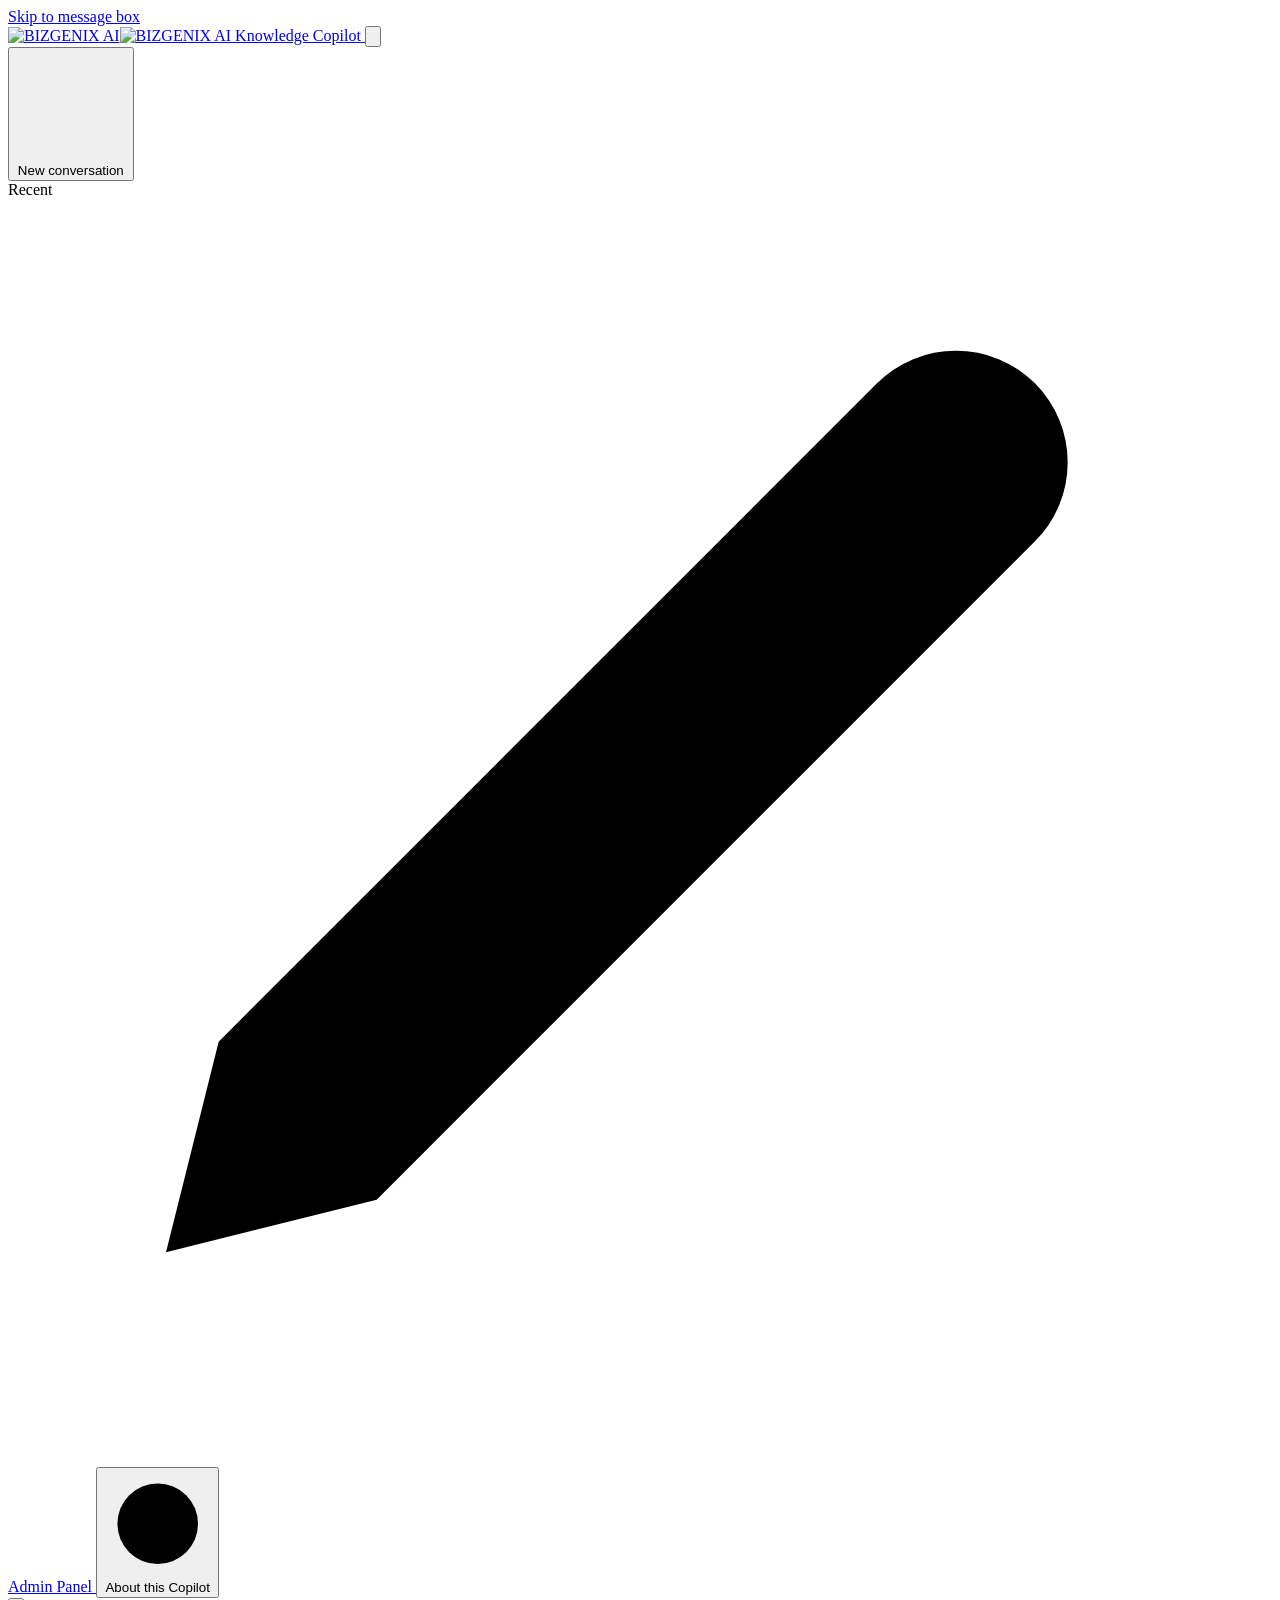
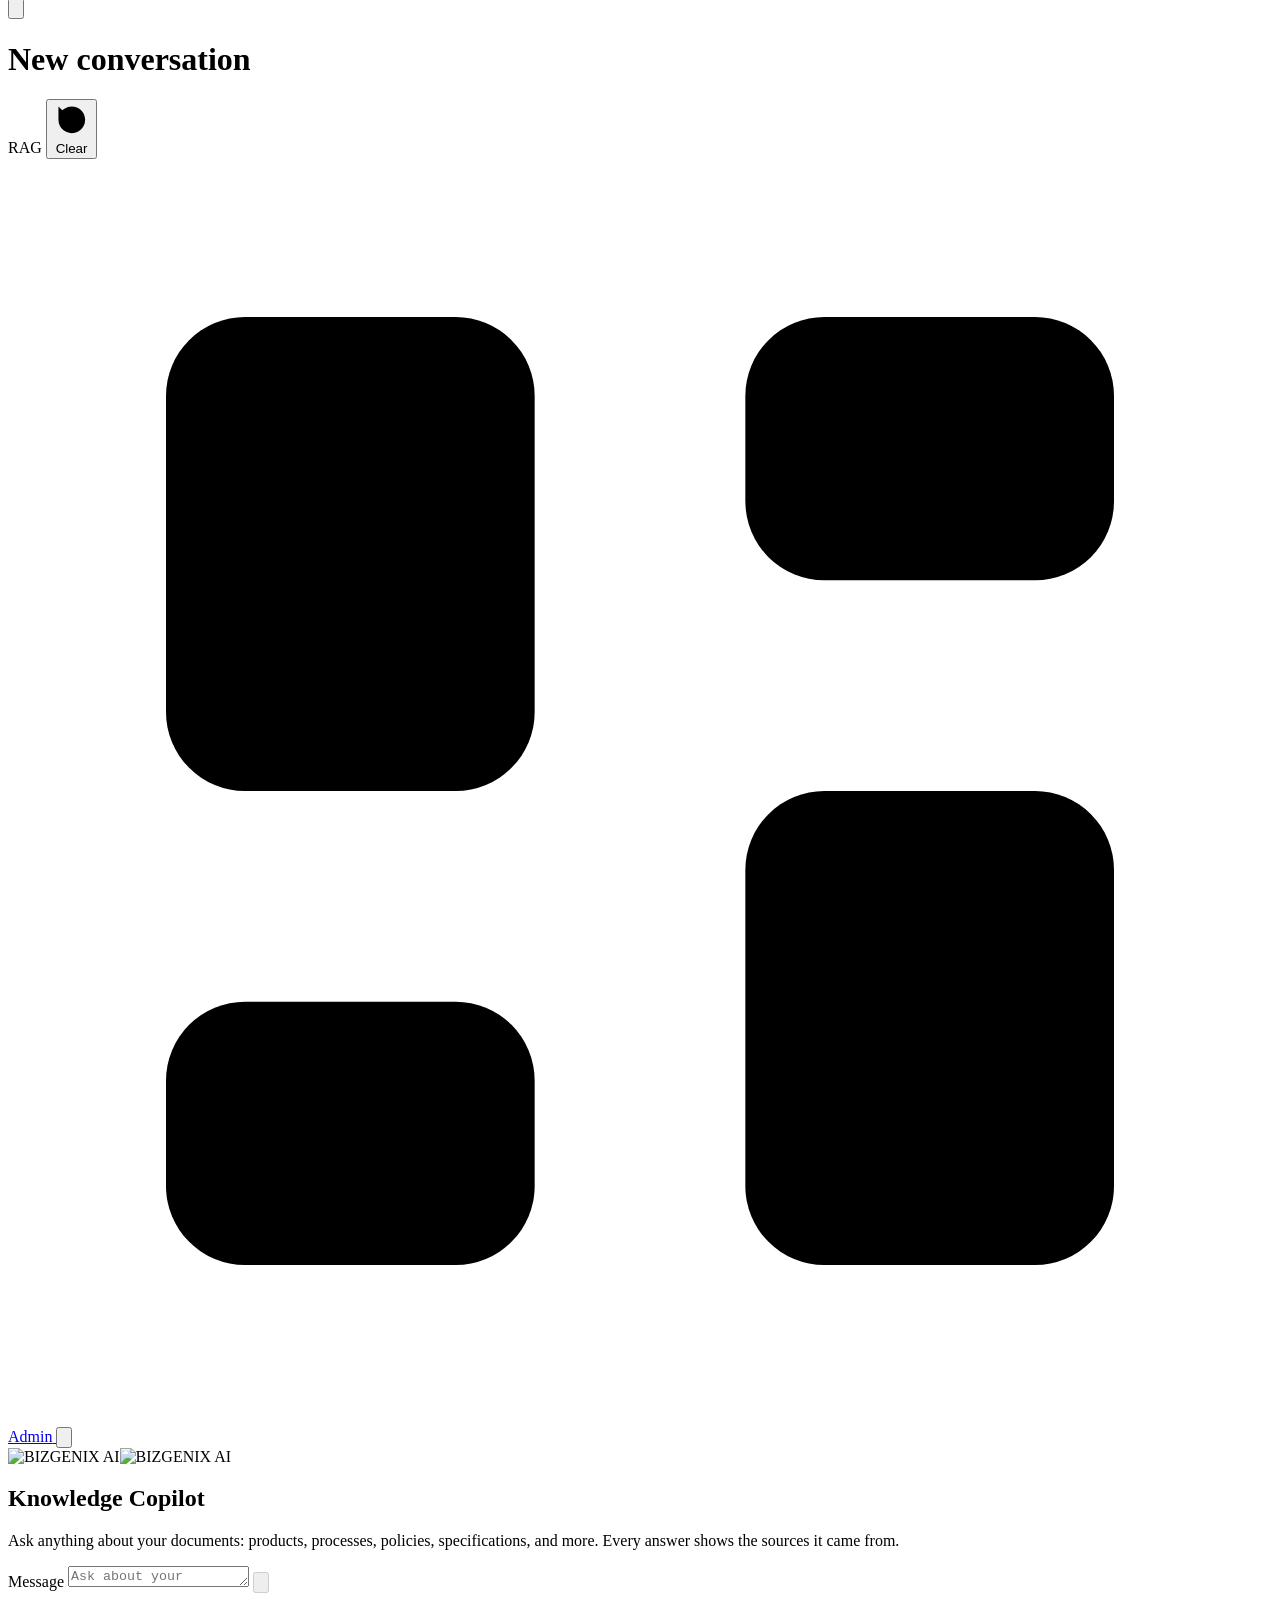
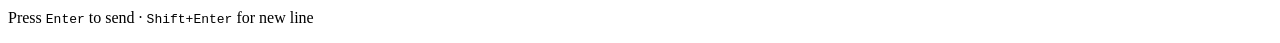
==== public/index.html @ 5ced69ac "Optimize Vercel deployment and serverless ingestion" ====
<!doctype html>
<html lang="en">
  <head>
    <meta charset="utf-8" />
    <meta name="viewport" content="width=device-width, initial-scale=1, viewport-fit=cover" />
    <title>BIZGENIX AI · Knowledge Copilot</title>
    <link rel="icon" href="/static/img/favicon.png" type="image/png" />
    <script src="/static/js/theme.js"></script>
    <link rel="stylesheet" href="/static/css/base.css" />
    <link rel="stylesheet" href="/static/css/chat.css" />
  </head>
  <body>
    <a class="sr-only" href="#prompt">Skip to message box</a>
    <div class="layout" id="layout">
      <aside class="sidebar" id="sidebar" aria-label="Conversations">
        <div class="sidebar-top">
          <a class="sidebar-brand" href="/" aria-label="BIZGENIX AI Knowledge Copilot home">
            <img class="logo-light" src="/static/img/bizgenix-logo.png" alt="BIZGENIX AI" width="140" height="40" /><img class="logo-dark" src="/static/img/bizgenix-logo-dark.png" alt="BIZGENIX AI" width="140" height="40" />
            <span class="brand-sub">Knowledge Copilot</span>
          </a>
          <button class="icon-btn" id="close-sidebar" type="button" aria-label="Hide sidebar" title="Hide sidebar">
            <svg viewBox="0 0 24 24" class="icon"><rect x="3" y="4" width="18" height="16" rx="3" /><path d="M9 4v16" /></svg>
          </button>
        </div>

        <div class="sidebar-actions">
          <button class="new-chat" id="new-chat" type="button">
            <svg viewBox="0 0 24 24" class="icon"><path d="M12 5v14M5 12h14" /></svg>
            New conversation
          </button>
        </div>

        <div class="sidebar-label">
          <span>Recent</span>
          <button class="delete-all" id="delete-all" type="button" hidden>Delete all</button>
        </div>
        <nav class="conversation-list" id="conversation-list" aria-label="Previous conversations"></nav>

        <div class="sidebar-footer">
          <a class="footer-item" href="/admin">
            <svg viewBox="0 0 24 24" class="icon"><path d="M12 20h9M16.5 3.5a2.1 2.1 0 0 1 3 3L7 19l-4 1 1-4z" /></svg>
            Admin Panel
          </a>
          <button class="footer-item" id="about-button" type="button">
            <svg viewBox="0 0 24 24" class="icon"><circle cx="12" cy="12" r="9" /><path d="M12 11v5M12 8h.01" /></svg>
            About this Copilot
          </button>
        </div>
      </aside>
      <div class="scrim" id="scrim" hidden></div>

      <main class="main">
        <header class="topbar">
          <button class="icon-btn" id="open-sidebar" type="button" aria-label="Show sidebar" title="Show sidebar">
            <svg viewBox="0 0 24 24" class="icon"><rect x="3" y="4" width="18" height="16" rx="3" /><path d="M9 4v16" /></svg>
          </button>
          <h1 class="topbar-title" id="chat-title">New conversation</h1>
          <span class="rag-pill" title="Answers are grounded in your documents (retrieval-augmented generation)">RAG</span>
          <button class="topbar-btn" id="clear-chat" type="button" title="Start a new conversation">
            <svg viewBox="0 0 24 24" class="icon"><path d="M3 12a9 9 0 1 0 3-6.7L3 8M3 3v5h5" /></svg>
            <span>Clear</span>
          </button>
          <a class="topbar-btn admin-btn" href="/admin" title="Upload and manage documents">
            <svg viewBox="0 0 24 24" class="icon"><rect x="3" y="3" width="7" height="9" rx="1.5" /><rect x="14" y="3" width="7" height="5" rx="1.5" /><rect x="14" y="12" width="7" height="9" rx="1.5" /><rect x="3" y="16" width="7" height="5" rx="1.5" /></svg>
            <span>Admin</span>
          </a>
          <button class="topbar-btn icon-only" id="theme-toggle" type="button" aria-label="Toggle dark theme" title="Toggle dark theme">
            <svg viewBox="0 0 24 24" class="icon"><path d="M21 12.8A9 9 0 1 1 11.2 3a7 7 0 0 0 9.8 9.8z" /></svg>
          </button>
        </header>

        <section class="thread" id="thread">
          <div class="thread-inner">
            <div class="welcome" id="welcome">
              <div class="welcome-logo">
                <img class="logo-light" src="/static/img/bizgenix-logo.png" alt="BIZGENIX AI" width="300" height="86" /><img class="logo-dark" src="/static/img/bizgenix-logo-dark.png" alt="BIZGENIX AI" width="300" height="86" />
              </div>
              <h2>Knowledge Copilot</h2>
              <p id="welcome-text">
                Ask anything about your documents: products, processes, policies, specifications, and more.
                Every answer shows the sources it came from.
              </p>
              <div class="suggestions" id="suggestions"></div>
            </div>
            <div class="messages" id="messages" aria-live="polite"></div>
          </div>
        </section>

        <div class="composer-wrap">
          <form class="composer" id="composer">
            <label for="prompt" class="sr-only">Message</label>
            <textarea id="prompt" rows="1" placeholder="Ask about your documents…" maxlength="4000" autocomplete="off"></textarea>
            <button type="submit" class="send-btn" id="send" aria-label="Send message" title="Send" disabled>
              <svg viewBox="0 0 24 24" class="icon"><path d="m4 12 16-8-6 16-2.5-6.5z" /></svg>
            </button>
            <button type="button" class="send-btn stop-btn" id="stop" aria-label="Stop generating" title="Stop generating" hidden>
              <svg viewBox="0 0 24 24" class="icon"><rect x="7" y="7" width="10" height="10" rx="1.5" /></svg>
            </button>
          </form>
          <p class="composer-hint">Press <kbd>Enter</kbd> to send · <kbd>Shift+Enter</kbd> for new line</p>
        </div>
      </main>
    </div>

    <dialog class="modal wide" id="source-dialog" aria-labelledby="source-title">
      <div class="modal-header">
        <h2 id="source-title">Source</h2>
        <button class="icon-btn" type="button" data-close aria-label="Close">
          <svg viewBox="0 0 24 24" class="icon"><path d="M6 6l12 12M18 6 6 18" /></svg>
        </button>
      </div>
      <div class="modal-body">
        <dl class="source-meta">
          <div><dt>Used from</dt><dd id="source-location"></dd></div>
        </dl>
        <div class="source-passages" id="source-passages"></div>
      </div>
    </dialog>

    <dialog class="modal" id="about-dialog" aria-labelledby="about-title">
      <div class="modal-header">
        <h2 id="about-title">About this Copilot</h2>
        <button class="icon-btn" type="button" data-close aria-label="Close">
          <svg viewBox="0 0 24 24" class="icon"><path d="M6 6l12 12M18 6 6 18" /></svg>
        </button>
      </div>
      <div class="modal-body">
        <p>
          The BIZGENIX AI Knowledge Copilot answers questions using retrieval-augmented generation (RAG): it searches the documents
          in the knowledge base, then writes an answer from the passages it found and cites them as [1], [2], and so on.
        </p>
        <p>Click a citation or a source chip to see the exact passage. If the documents don't cover a question, the Copilot says so.</p>
        <p>Documents are added and removed in the <a href="/admin">Admin Panel</a>.</p>
      </div>
    </dialog>

    <dialog class="modal" id="rename-dialog" aria-labelledby="rename-title">
      <form method="dialog" id="rename-form">
        <div class="modal-header"><h2 id="rename-title">Rename conversation</h2></div>
        <div class="modal-body">
          <label class="sr-only" for="rename-input">Title</label>
          <input class="input" id="rename-input" maxlength="120" required />
        </div>
        <div class="modal-actions">
          <button class="btn" value="cancel" formnovalidate>Cancel</button>
          <button class="btn btn-primary" value="save">Save</button>
        </div>
      </form>
    </dialog>

    <script type="module" src="/static/js/chat.js"></script>
  </body>
</html>
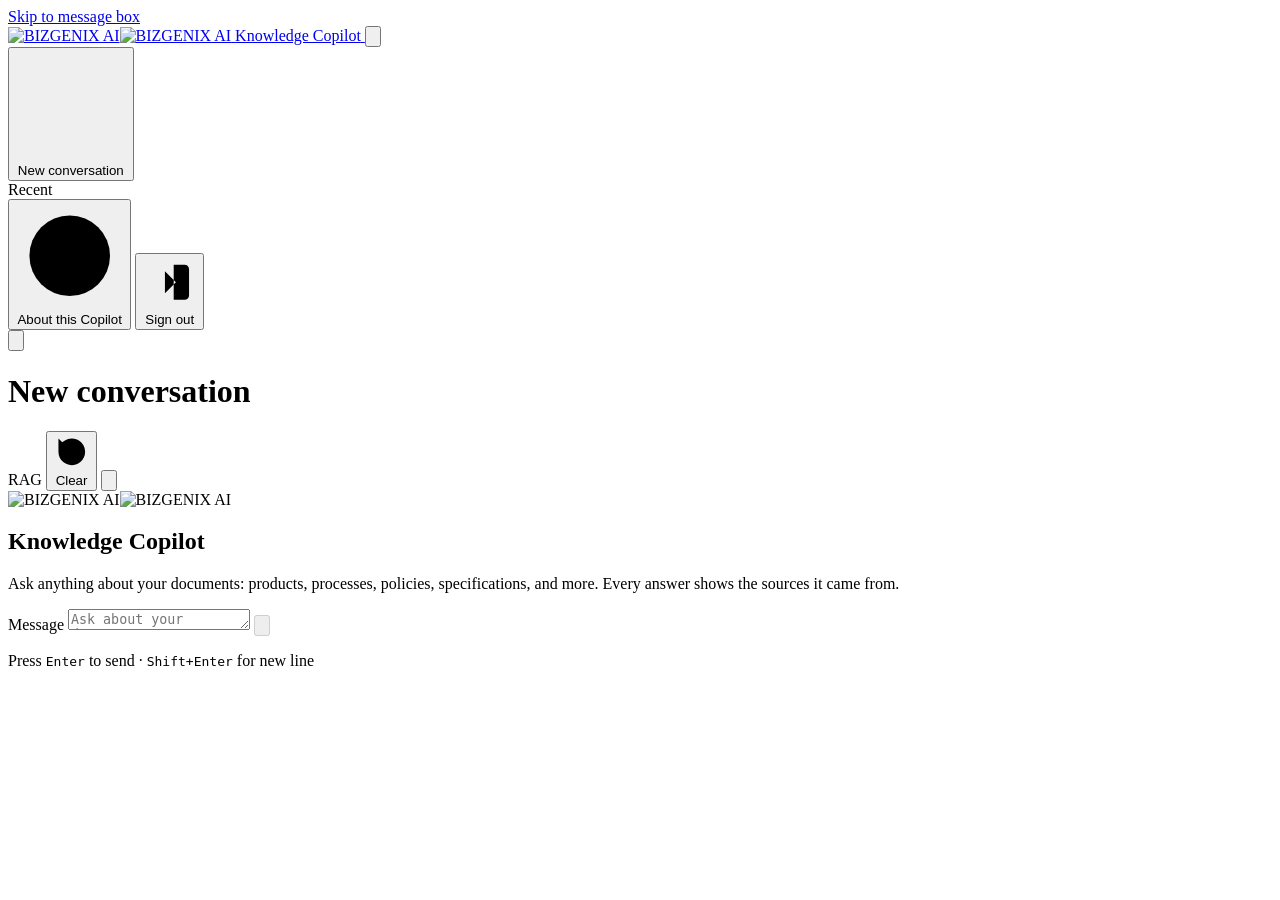
==== commit 58816223: "Add role-based authentication and document access" ====
--- a/public/index.html
+++ b/public/index.html
@@ -37,13 +37,17 @@
         <nav class="conversation-list" id="conversation-list" aria-label="Previous conversations"></nav>
 
         <div class="sidebar-footer">
-          <a class="footer-item" href="/admin">
+          <a class="footer-item admin-only" href="/admin" hidden>
             <svg viewBox="0 0 24 24" class="icon"><path d="M12 20h9M16.5 3.5a2.1 2.1 0 0 1 3 3L7 19l-4 1 1-4z" /></svg>
             Admin Panel
           </a>
           <button class="footer-item" id="about-button" type="button">
             <svg viewBox="0 0 24 24" class="icon"><circle cx="12" cy="12" r="9" /><path d="M12 11v5M12 8h.01" /></svg>
             About this Copilot
+          </button>
+          <button class="footer-item" id="logout" type="button">
+            <svg viewBox="0 0 24 24" class="icon"><path d="M10 17l5-5-5-5M15 12H3M14 4h5a2 2 0 0 1 2 2v12a2 2 0 0 1-2 2h-5" /></svg>
+            Sign out
           </button>
         </div>
       </aside>
@@ -55,12 +59,13 @@
             <svg viewBox="0 0 24 24" class="icon"><rect x="3" y="4" width="18" height="16" rx="3" /><path d="M9 4v16" /></svg>
           </button>
           <h1 class="topbar-title" id="chat-title">New conversation</h1>
+          <span class="user-role-pill" id="user-role-pill" hidden></span>
           <span class="rag-pill" title="Answers are grounded in your documents (retrieval-augmented generation)">RAG</span>
           <button class="topbar-btn" id="clear-chat" type="button" title="Start a new conversation">
             <svg viewBox="0 0 24 24" class="icon"><path d="M3 12a9 9 0 1 0 3-6.7L3 8M3 3v5h5" /></svg>
             <span>Clear</span>
           </button>
-          <a class="topbar-btn admin-btn" href="/admin" title="Upload and manage documents">
+          <a class="topbar-btn admin-btn admin-only" href="/admin" title="Upload and manage documents" hidden>
             <svg viewBox="0 0 24 24" class="icon"><rect x="3" y="3" width="7" height="9" rx="1.5" /><rect x="14" y="3" width="7" height="5" rx="1.5" /><rect x="14" y="12" width="7" height="9" rx="1.5" /><rect x="3" y="16" width="7" height="5" rx="1.5" /></svg>
             <span>Admin</span>
           </a>
@@ -130,7 +135,7 @@
           in the knowledge base, then writes an answer from the passages it found and cites them as [1], [2], and so on.
         </p>
         <p>Click a citation or a source chip to see the exact passage. If the documents don't cover a question, the Copilot says so.</p>
-        <p>Documents are added and removed in the <a href="/admin">Admin Panel</a>.</p>
+        <p class="admin-only" hidden>Documents are added and removed in the <a href="/admin">Admin Panel</a>.</p>
       </div>
     </dialog>
 
